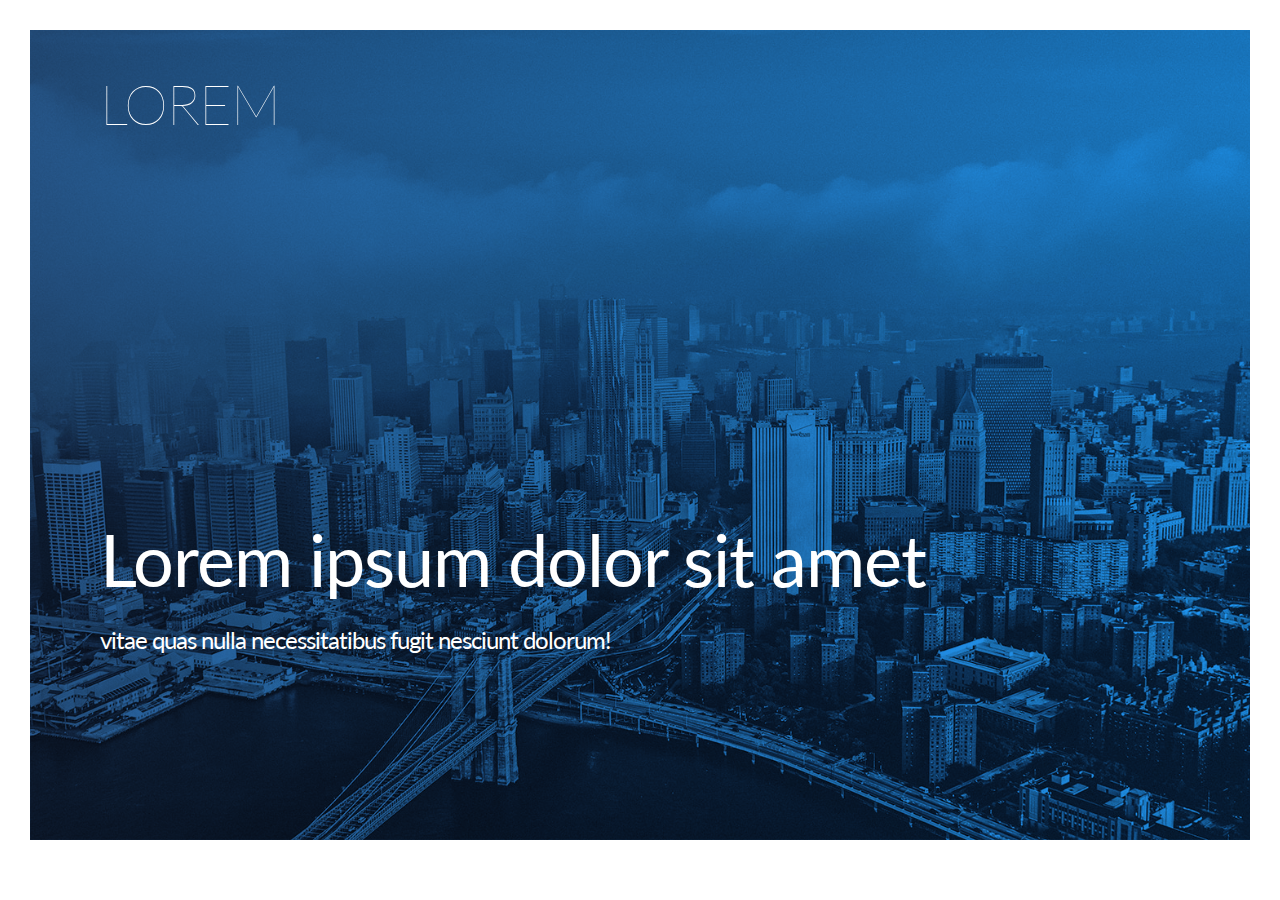
==== CH03/index.html @ 7f395355 "animation" ====
<!DOCTYPE html>
<html lang="en">
  <head>
    <meta charset="UTF-8" />
    <meta name="viewport" content="width=device-width, initial-scale=1.0" />
    <title>Document</title>
    <link rel="stylesheet" href="CSS/index.css" />
  </head>
  <body>
    <header>
      <div id="logo-text">Lorem</div>
      <div id="header-text">
        <div id="header-text-main">
          Lorem ipsum dolor sit amet
        </div>
        <div id="header-text-sub">
          vitae quas nulla necessitatibus fugit nesciunt dolorum!
        </div>
      </div>
    </header>
  </body>
</html>
---- CH03/CSS/index.css ----
@import url("https://fonts.googleapis.com/css?family=Lato:100,300|Nanum+Gothic:400,700,800&display=swap&subset=korean");
* {
  margin: 0;
  padding: 0;
  -webkit-box-sizing: border-box;
          box-sizing: border-box;
}

html {
  font-size: 62.5%;
}

body {
  font-family: "Nanum Gothic", sans-serif;
  font-family: "Lato", sans-serif;
  padding: 3rem;
}

header {
  width: 100%;
  height: 90vh;
  background-image: -webkit-gradient(linear, left top, right top, from(#285a91), to(#1f9cfd)), url(../images/header-image.jpg);
  background-image: linear-gradient(to right, #285a91 0%, #1f9cfd 100%), url(../images/header-image.jpg);
  background-blend-mode: multiply;
  background-size: cover;
  position: relative;
}

header #logo-text {
  position: absolute;
  left: 7rem;
  top: 4rem;
  font-size: 5.6rem;
  text-transform: uppercase;
  font-family: "Lato", sans-serif;
  font-weight: 100;
  color: #fff;
  letter-spacing: -0.1rem;
}

header #header-text {
  position: absolute;
  left: 7rem;
  bottom: 23%;
  color: #fff;
  letter-spacing: -0.1rem;
  font-weight: 400;
}

header #header-text-main {
  font-size: 7.2rem;
  line-height: 7.2rem;
}

header #header-text-sub {
  margin-top: 3rem;
  font-size: 2.4rem;
}
/*# sourceMappingURL=index.css.map */
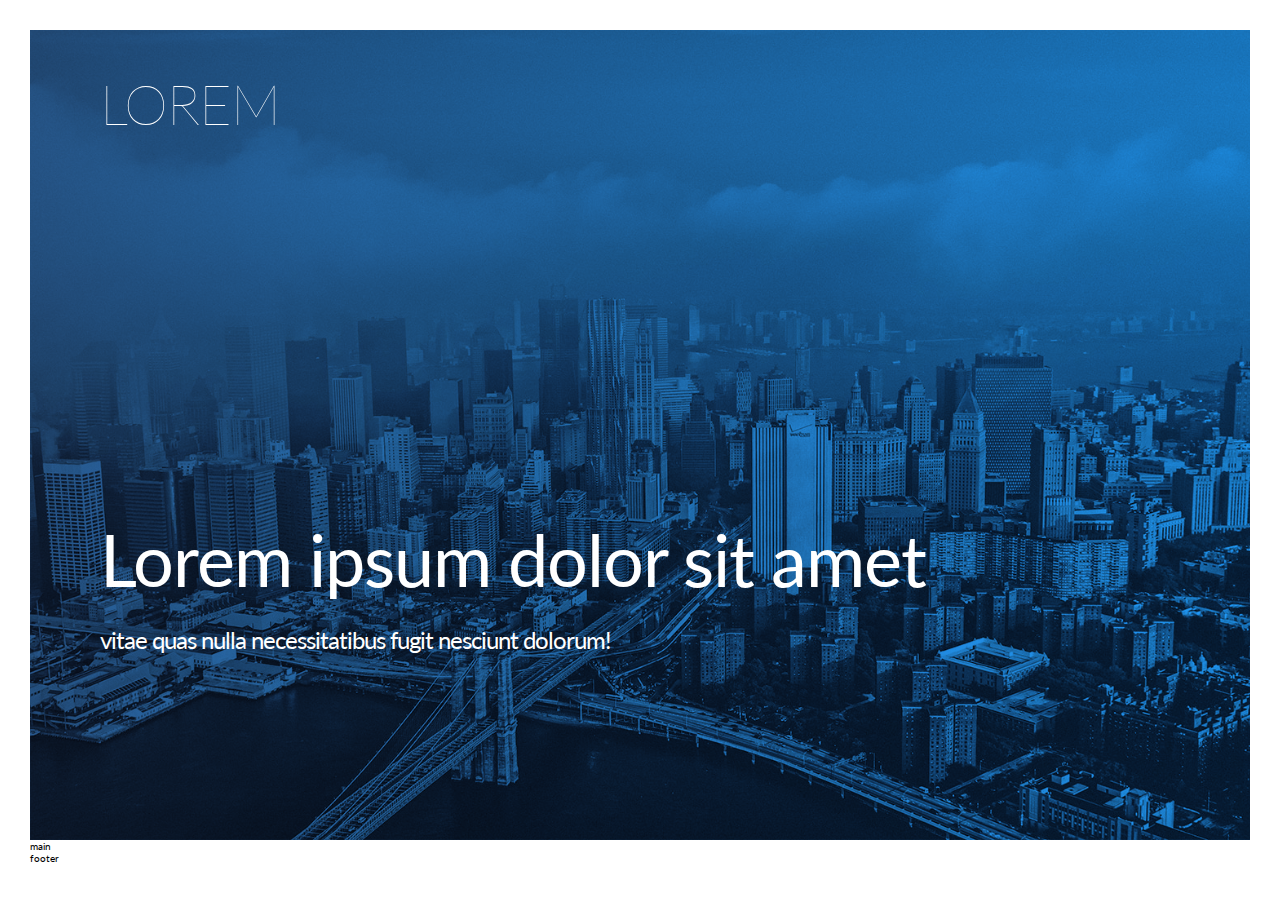
==== commit d26e858a: "0214 Study" ====
--- a/CH03/index.html
+++ b/CH03/index.html
@@ -18,5 +18,11 @@
         </div>
       </div>
     </header>
+
+    <main>
+      main
+    </main>
+
+    <footer>footer</footer>
   </body>
 </html>
--- a/CH03/CSS/index.css
+++ b/CH03/CSS/index.css
@@ -14,6 +14,74 @@
   font-family: "Nanum Gothic", sans-serif;
   font-family: "Lato", sans-serif;
   padding: 3rem;
+}
+
+@-webkit-keyframes moveInLeft {
+  0% {
+    opacity: 0.1;
+    -webkit-transform: translateX(-5rem);
+            transform: translateX(-5rem);
+  }
+  80% {
+    -webkit-transform: translateX(1rem);
+            transform: translateX(1rem);
+  }
+  100% {
+    opacity: 1;
+    -webkit-transform: translate(0);
+            transform: translate(0);
+  }
+}
+
+@keyframes moveInLeft {
+  0% {
+    opacity: 0.1;
+    -webkit-transform: translateX(-5rem);
+            transform: translateX(-5rem);
+  }
+  80% {
+    -webkit-transform: translateX(1rem);
+            transform: translateX(1rem);
+  }
+  100% {
+    opacity: 1;
+    -webkit-transform: translate(0);
+            transform: translate(0);
+  }
+}
+
+@-webkit-keyframes moveInRight {
+  0% {
+    opacity: 0.1;
+    -webkit-transform: translateX(10rem);
+            transform: translateX(10rem);
+  }
+  80% {
+    -webkit-transform: translateX(-1rem);
+            transform: translateX(-1rem);
+  }
+  100% {
+    opacity: 1;
+    -webkit-transform: translate(0);
+            transform: translate(0);
+  }
+}
+
+@keyframes moveInRight {
+  0% {
+    opacity: 0.1;
+    -webkit-transform: translateX(10rem);
+            transform: translateX(10rem);
+  }
+  80% {
+    -webkit-transform: translateX(-1rem);
+            transform: translateX(-1rem);
+  }
+  100% {
+    opacity: 1;
+    -webkit-transform: translate(0);
+            transform: translate(0);
+  }
 }
 
 header {
@@ -36,6 +104,14 @@
   font-weight: 100;
   color: #fff;
   letter-spacing: -0.1rem;
+  -webkit-animation-name: moveInLeft;
+          animation-name: moveInLeft;
+  -webkit-animation-duration: 1s;
+          animation-duration: 1s;
+  -webkit-animation-delay: 2s;
+          animation-delay: 2s;
+  -webkit-animation-fill-mode: backwards;
+          animation-fill-mode: backwards;
 }
 
 header #header-text {
@@ -50,10 +126,26 @@
 header #header-text-main {
   font-size: 7.2rem;
   line-height: 7.2rem;
+  -webkit-animation-name: moveInRight;
+          animation-name: moveInRight;
+  -webkit-animation-duration: 1s;
+          animation-duration: 1s;
+  -webkit-animation-delay: 1s;
+          animation-delay: 1s;
+  -webkit-animation-fill-mode: backwards;
+          animation-fill-mode: backwards;
 }
 
 header #header-text-sub {
   margin-top: 3rem;
   font-size: 2.4rem;
+  -webkit-animation-name: moveInLeft;
+          animation-name: moveInLeft;
+  -webkit-animation-duration: 1s;
+          animation-duration: 1s;
+  -webkit-animation-delay: 1.5s;
+          animation-delay: 1.5s;
+  -webkit-animation-fill-mode: backwards;
+          animation-fill-mode: backwards;
 }
 /*# sourceMappingURL=index.css.map */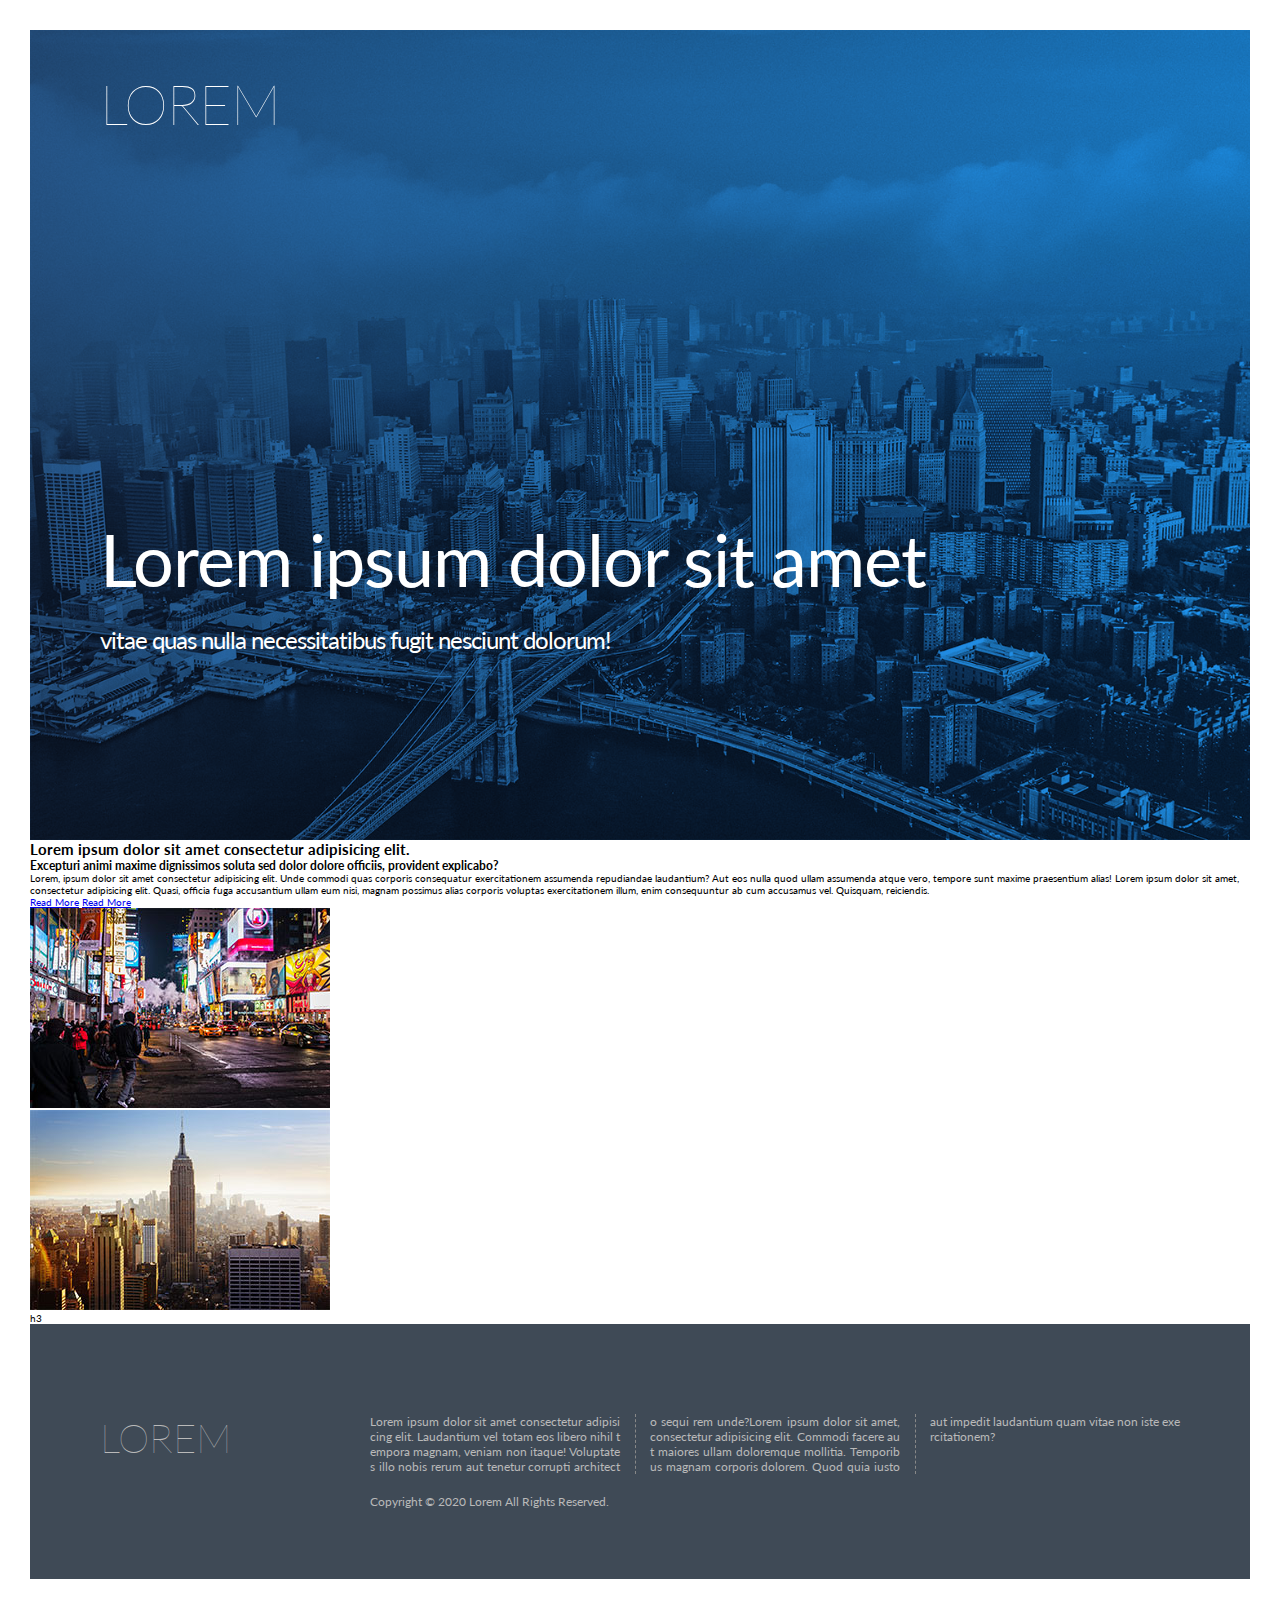
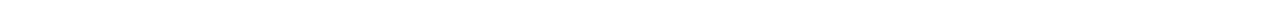
==== commit ea0e845e: "scss Study" ====
--- a/CH03/index.html
+++ b/CH03/index.html
@@ -20,9 +20,61 @@
     </header>
 
     <main>
-      main
+      <section id="section-about">
+        <h2>Lorem ipsum dolor sit amet consectetur adipisicing elit.</h2>
+        <div id="section-about-words">
+          <h3>
+            Excepturi animi maxime dignissimos soluta sed dolor dolore officiis,
+            provident explicabo?
+          </h3>
+          <p>
+            Lorem, ipsum dolor sit amet consectetur adipisicing elit. Unde
+            commodi quas corporis consequatur exercitationem assumenda
+            repudiandae laudantium? Aut eos nulla quod ullam assumenda atque
+            vero, tempore sunt maxime praesentium alias! Lorem ipsum dolor sit
+            amet, consectetur adipisicing elit. Quasi, officia fuga accusantium
+            ullam eum nisi, magnam possimus alias corporis voluptas
+            exercitationem illum, enim consequuntur ab cum accusamus vel.
+            Quisquam, reiciendis.
+          </p>
+          <a href="#" class="btn-text">Read More</a>
+          <a href="#" class="btn-text">Read More</a>
+        </div>
+        <div id="section-about-photo">
+          <div class="photo">
+            <img src="images/photo-1.jpg" alt="photo-1" />
+          </div>
+          <div class="photo">
+            <img src="images/photo-2.jpg" alt="photo-1" />
+          </div>
+        </div>
+      </section>
+
+      <section id="section-etc">
+        <div id="etc-1">
+          <div class="etc-icon"></div>
+          <div class="etc-text">
+            h3
+          </div>
+        </div>
+      </section>
     </main>
 
-    <footer>footer</footer>
+    <footer>
+      <div id="logo-text-footer">Lorem</div>
+      <div id="copyright">
+        <p>
+          Lorem ipsum dolor sit amet consectetur adipisicing elit. Laudantium
+          vel totam eos libero nihil tempora magnam, veniam non itaque!
+          Voluptates illo nobis rerum aut tenetur corrupti architecto sequi rem
+          unde?Lorem ipsum dolor sit amet, consectetur adipisicing elit. Commodi
+          facere aut maiores ullam doloremque mollitia. Temporibus magnam
+          corporis dolorem. Quod quia iusto aut impedit laudantium quam vitae
+          non iste exercitationem?
+        </p>
+
+        <p>Copyright &copy; 2020 Lorem All Rights Reserved.</p>
+      </div>
+    </footer>
   </body>
 </html>
--- a/CH03/CSS/index.css
+++ b/CH03/CSS/index.css
@@ -148,4 +148,51 @@
   -webkit-animation-fill-mode: backwards;
           animation-fill-mode: backwards;
 }
+
+footer {
+  background-color: #3f4a56;
+  color: #b9b9b9;
+  padding: 9rem 7rem 3rem 7rem;
+}
+
+footer::after {
+  content: "";
+  display: block;
+  clear: both;
+}
+
+footer #logo-text-footer {
+  float: left;
+  width: 25%;
+  font-size: 4rem;
+  font-family: "Lato", sans-serif;
+  font-weight: 100;
+  text-transform: uppercase;
+}
+
+footer #copyright {
+  float: left;
+  width: 75%;
+  font-size: 1.2rem;
+}
+
+footer #copyright p:nth-child(1) {
+  margin-bottom: 2rem;
+  word-break: break-all;
+  text-align: justify;
+  -webkit-column-count: 3;
+          column-count: 3;
+  -webkit-column-gap: 3rem;
+          column-gap: 3rem;
+  -webkit-column-rule-style: dashed;
+          column-rule-style: dashed;
+  -webkit-column-rule-width: 1px;
+          column-rule-width: 1px;
+  -webkit-column-rule-color: #888;
+          column-rule-color: #888;
+}
+
+footer #copyright p:last-child {
+  margin-bottom: 4rem;
+}
 /*# sourceMappingURL=index.css.map */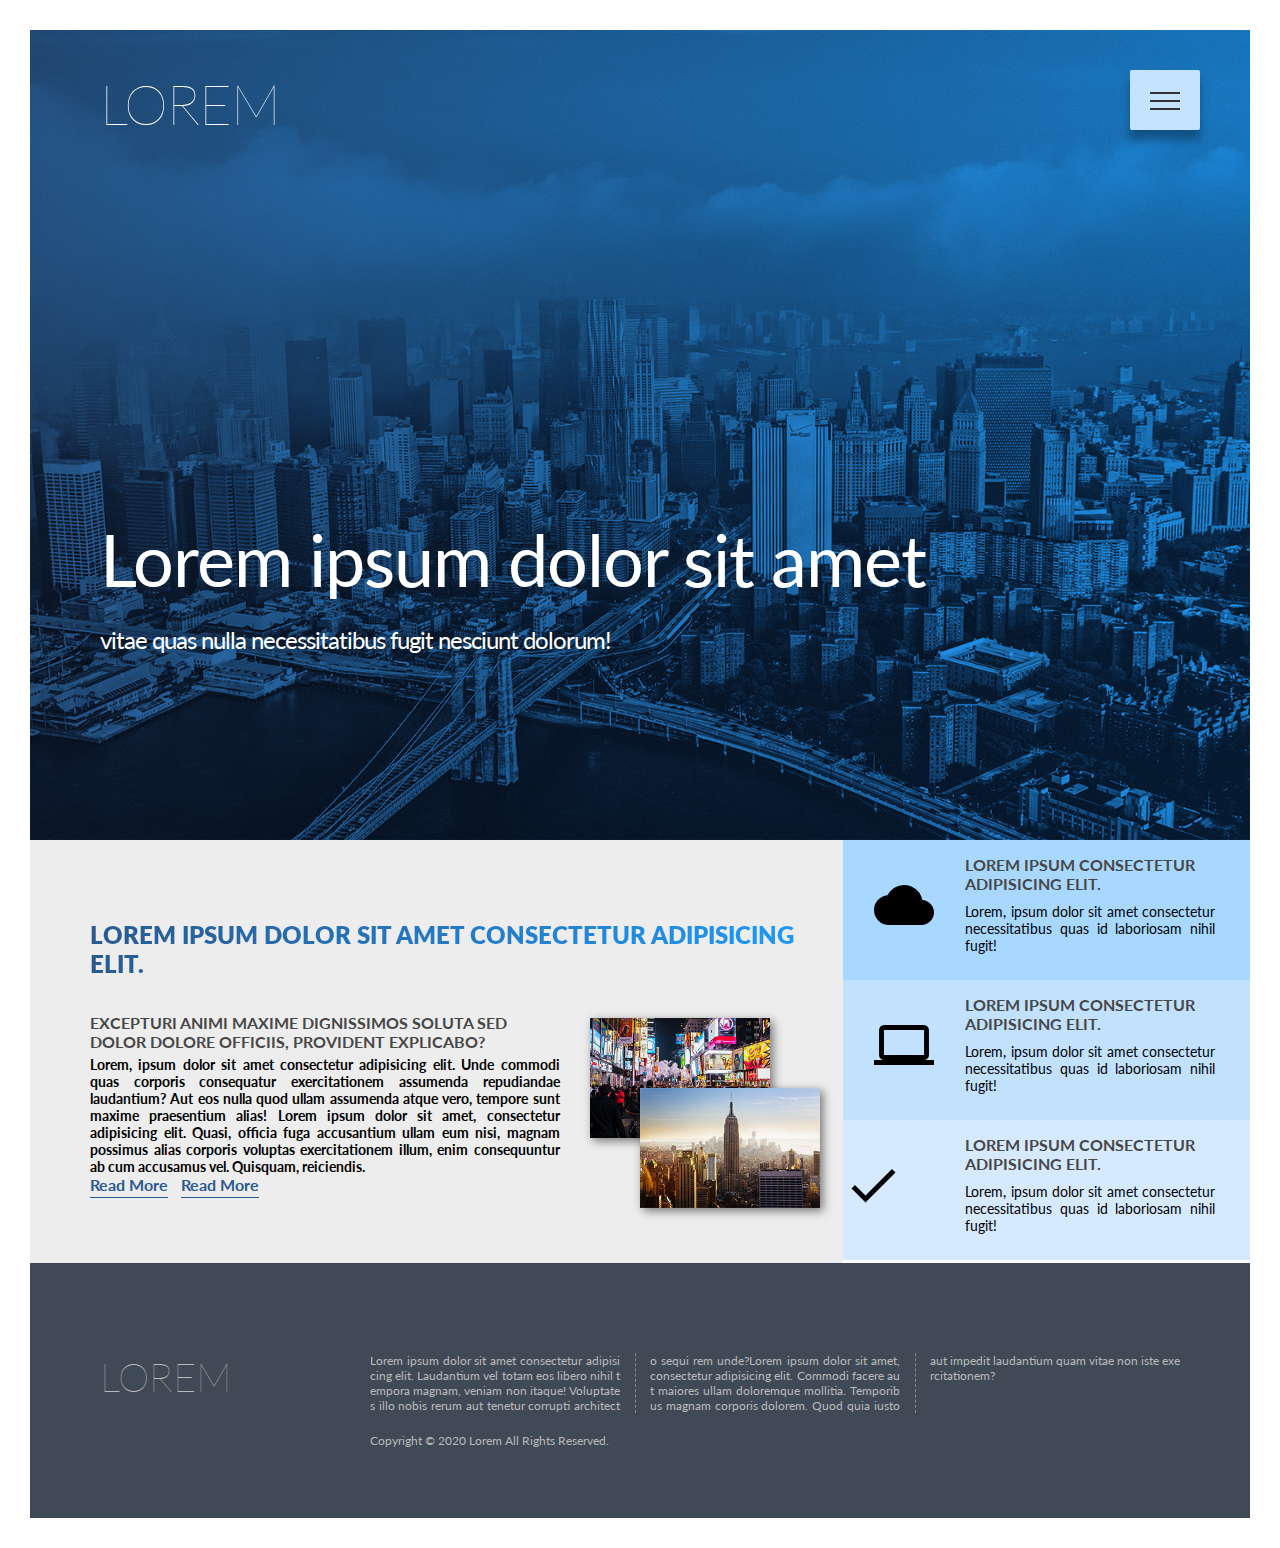
==== commit cca3cbd2: "scss final" ====
--- a/CH03/index.html
+++ b/CH03/index.html
@@ -7,6 +7,29 @@
     <link rel="stylesheet" href="CSS/index.css" />
   </head>
   <body>
+    <nav class="nav">
+      <input type="checkbox" class="nav-checkbox" id="nav-toggle" />
+      <label for="nav-toggle" class="nav-button">
+        <span class="nav-icon">&nbsp;</span>
+      </label>
+
+      <div class="nav-bg">&nbsp;</div>
+
+      <div class="nav-body">
+        <ul class="nav-list">
+          <li class="nav-item">
+            <a href="#" class="nav-link"><span>01</span>About Lorem</a>
+          </li>
+          <li class="nav-item">
+            <a href="#" class="nav-link"><span>02</span>Commandes Lorem</a>
+          </li>
+          <li class="nav-item">
+            <a href="#" class="nav-link"><span>03</span>About Lorem</a>
+          </li>
+        </ul>
+      </div>
+    </nav>
+
     <header>
       <div id="logo-text">Lorem</div>
       <div id="header-text">
@@ -37,7 +60,7 @@
             exercitationem illum, enim consequuntur ab cum accusamus vel.
             Quisquam, reiciendis.
           </p>
-          <a href="#" class="btn-text">Read More</a>
+          <a href="#" class="btn-text u-margin-right-small">Read More</a>
           <a href="#" class="btn-text">Read More</a>
         </div>
         <div id="section-about-photo">
@@ -51,10 +74,46 @@
       </section>
 
       <section id="section-etc">
-        <div id="etc-1">
-          <div class="etc-icon"></div>
+        <div id="etc-1" class="etc">
+          <div class="etc-icon">
+            <i class="material-icons">
+              cloud
+            </i>
+          </div>
           <div class="etc-text">
-            h3
+            <h3>Lorem ipsum consectetur adipisicing elit.</h3>
+            <p>
+              Lorem, ipsum dolor sit amet consectetur necessitatibus quas id
+              laboriosam nihil fugit!
+            </p>
+          </div>
+        </div>
+        <div id="etc-2" class="etc">
+          <div class="etc-icon">
+            <i class="material-icons">
+              computer
+            </i>
+          </div>
+          <div class="etc-text">
+            <h3>Lorem ipsum consectetur adipisicing elit.</h3>
+            <p>
+              Lorem, ipsum dolor sit amet consectetur necessitatibus quas id
+              laboriosam nihil fugit!
+            </p>
+          </div>
+        </div>
+        <div id="etc-3" class="etc">
+          <div class="etc-icon">
+            <i class="material-icons">
+              done_outline
+            </i>
+          </div>
+          <div class="etc-text">
+            <h3>Lorem ipsum consectetur adipisicing elit.</h3>
+            <p>
+              Lorem, ipsum dolor sit amet consectetur necessitatibus quas id
+              laboriosam nihil fugit!
+            </p>
           </div>
         </div>
       </section>
--- a/CH03/CSS/index.css
+++ b/CH03/CSS/index.css
@@ -1,4 +1,5 @@
 @import url("https://fonts.googleapis.com/css?family=Lato:100,300|Nanum+Gothic:400,700,800&display=swap&subset=korean");
+@import url("https://fonts.googleapis.com/icon?family=Material+Icons");
 * {
   margin: 0;
   padding: 0;
@@ -82,6 +83,43 @@
     -webkit-transform: translate(0);
             transform: translate(0);
   }
+}
+
+h2 {
+  padding: 1rem 0;
+  font-size: 2.4rem;
+  font-weight: 800;
+  text-transform: uppercase;
+  background: -webkit-gradient(linear, left top, right top, from(#285a91), to(#1f9cfd));
+  background: linear-gradient(left, #285a91, #1f9cfd);
+  -webkit-background-clip: text;
+  -webkit-text-fill-color: transparent;
+  -webkit-transition: all 0.5s;
+  transition: all 0.5s;
+}
+
+h2:hover {
+  padding-left: 1.5rem;
+}
+
+h3 {
+  padding: 0.5rem 0;
+  color: #474747;
+  font-size: 1.6rem;
+  font-weight: 700;
+  text-transform: uppercase;
+}
+
+.u-margin-right-small {
+  margin-right: 1rem;
+}
+
+.u-margin-right-medium {
+  margin-right: 2rem;
+}
+
+.u-margin-right-big {
+  margin-right: 3rem;
 }
 
 header {
@@ -149,6 +187,230 @@
           animation-fill-mode: backwards;
 }
 
+main::after {
+  content: "";
+  display: block;
+  clear: both;
+}
+
+main #section-about {
+  background-color: #ededed;
+  padding: 7rem 0 6.5rem 6rem;
+  width: 66.6666%;
+  float: left;
+  min-height: 42rem;
+}
+
+main #section-about::after {
+  content: "";
+  display: block;
+  clear: both;
+}
+
+@media screen and (min-width: 900px) and (max-width: 1200px) {
+  main #section-about {
+    width: 100%;
+  }
+}
+
+@media screen and (min-width: 701px) and (max-width: 899px) {
+  main #section-about {
+    width: 100%;
+    height: 58rem;
+    padding: 7rem 6rem 6.5rem 6rem;
+  }
+}
+
+@media screen and (max-width: 700px) {
+  main #section-about {
+    width: 100%;
+    height: 60rem;
+    padding: 7rem 6rem 6.5rem 6rem;
+  }
+}
+
+main #section-about-words {
+  width: 65%;
+  padding: 2rem 2rem 0 0;
+  float: left;
+}
+
+@media screen and (min-width: 701px) and (max-width: 899px) {
+  main #section-about-words {
+    width: 100%;
+  }
+}
+
+@media screen and (max-width: 700px) {
+  main #section-about-words {
+    width: 100%;
+  }
+}
+
+main #section-about-words p {
+  padding: 1.5rem, 0;
+  font-size: 1.4rem;
+  font-weight: 700;
+  text-align: justify;
+}
+
+main #section-about-photo {
+  position: relative;
+  width: 35%;
+  float: left;
+}
+
+@media screen and (min-width: 701px) and (max-width: 899px) {
+  main #section-about-photo {
+    width: 100%;
+  }
+}
+
+@media screen and (max-width: 700px) {
+  main #section-about-photo {
+    width: 100%;
+  }
+}
+
+main #section-about-photo .photo {
+  position: absolute;
+  width: 18rem;
+  height: 12rem;
+  -webkit-transition: all 0.2s;
+  transition: all 0.2s;
+}
+
+@media screen and (min-width: 701px) and (max-width: 899px) {
+  main #section-about-photo .photo {
+    top: 3rem !important;
+    left: 50% !important;
+  }
+}
+
+@media screen and (max-width: 700px) {
+  main #section-about-photo .photo {
+    top: 3rem !important;
+    left: 50% !important;
+  }
+}
+
+main #section-about-photo .photo:hover {
+  -webkit-transform: scale(1.1);
+          transform: scale(1.1);
+  padding: 1rem;
+  border: 3px solid #285a91;
+  z-index: 10;
+}
+
+main #section-about-photo .photo:nth-child(1) {
+  left: 1rem;
+  top: 3rem;
+}
+
+@media screen and (min-width: 701px) and (max-width: 899px) {
+  main #section-about-photo .photo:nth-child(1) {
+    -webkit-transform: translate(-120%);
+            transform: translate(-120%);
+  }
+}
+
+@media screen and (max-width: 700px) {
+  main #section-about-photo .photo:nth-child(1) {
+    -webkit-transform: translate(-120%);
+            transform: translate(-120%);
+  }
+}
+
+main #section-about-photo .photo:nth-child(2) {
+  left: 6rem;
+  top: 10rem;
+}
+
+main #section-about-photo .photo img {
+  width: 100%;
+  height: 100%;
+  -webkit-box-shadow: 3px 3px 9px 0px rgba(0, 0, 0, 0.5);
+          box-shadow: 3px 3px 9px 0px rgba(0, 0, 0, 0.5);
+}
+
+main #section-etc {
+  float: left;
+  width: 33.3334%;
+}
+
+main #section-etc [id^="etc-"] {
+  height: 14rem;
+}
+
+@media screen and (min-width: 900px) and (max-width: 1200px) {
+  main #section-etc {
+    width: 100%;
+  }
+}
+
+@media screen and (min-width: 701px) and (max-width: 899px) {
+  main #section-etc {
+    width: 100%;
+  }
+}
+
+@media screen and (max-width: 700px) {
+  main #section-etc {
+    width: 100%;
+  }
+}
+
+@media screen and (min-width: 900px) and (max-width: 1200px) {
+  main #section-etc .etc {
+    width: 33.3333%;
+    float: left;
+  }
+}
+
+@media screen and (min-width: 701px) and (max-width: 899px) {
+  main #section-etc .etc {
+    width: 33.3333%;
+    height: 20rem;
+    float: left;
+  }
+}
+
+main #section-etc .etc:nth-child(1) {
+  background-color: #a8d8ff;
+}
+
+main #section-etc .etc:nth-child(2) {
+  background-color: #c1e1ff;
+}
+
+main #section-etc .etc:nth-child(3) {
+  background-color: #d6eaff;
+}
+
+main #section-etc .etc .etc-icon {
+  padding-top: 3.5rem;
+  width: 30%;
+  text-align: center;
+  float: left;
+}
+
+main #section-etc .etc .etc-icon i {
+  font-size: 6rem;
+}
+
+main #section-etc .etc .etc-text {
+  width: 70%;
+  padding-top: 1rem;
+  float: left;
+}
+
+main #section-etc .etc .etc-text p {
+  margin: 0.5rem 0;
+  padding-right: 3.5rem;
+  text-align: justify;
+  font-size: 1.4rem;
+}
+
 footer {
   background-color: #3f4a56;
   color: #b9b9b9;
@@ -159,6 +421,12 @@
   content: "";
   display: block;
   clear: both;
+}
+
+@media screen and (max-width: 700px) {
+  footer {
+    padding: 9rem 2rem 3rem 7rem;
+  }
 }
 
 footer #logo-text-footer {
@@ -170,10 +438,23 @@
   text-transform: uppercase;
 }
 
+@media screen and (max-width: 700px) {
+  footer #logo-text-footer {
+    margin-right: 6rem;
+    width: 20%;
+  }
+}
+
 footer #copyright {
   float: left;
   width: 75%;
   font-size: 1.2rem;
+}
+
+@media screen and (max-width: 700px) {
+  footer #copyright {
+    width: 60%;
+  }
 }
 
 footer #copyright p:nth-child(1) {
@@ -195,4 +476,166 @@
 footer #copyright p:last-child {
   margin-bottom: 4rem;
 }
+
+.btn-text {
+  font-size: 1.6rem;
+  font-weight: 700;
+  text-decoration: none;
+  color: #285a91;
+  display: inline-block;
+  padding-bottom: 3px;
+  border-bottom: 1px solid #285a91;
+  -webkit-transition: all 0.5s;
+  transition: all 0.5s;
+}
+
+.btn-text:hover {
+  color: #fff;
+  background-color: #1f9cfd;
+  border-bottom: none;
+}
+
+.nav-checkbox {
+  display: none;
+}
+
+.nav-button {
+  background-color: #c4e3ff;
+  width: 7rem;
+  height: 6rem;
+  position: fixed;
+  top: 7rem;
+  right: 8rem;
+  z-index: 2000;
+  cursor: pointer;
+  border-radius: 2px;
+  -webkit-box-shadow: 0 1rem 1rem rgba(0, 0, 0, 0.3);
+          box-shadow: 0 1rem 1rem rgba(0, 0, 0, 0.3);
+  text-align: center;
+}
+
+.nav-bg {
+  background-image: radial-gradient(#285a91, #1f9cfd);
+  background-color: #f00;
+  width: 7rem;
+  height: 6rem;
+  position: fixed;
+  top: 7rem;
+  right: 8rem;
+  z-index: 1000;
+  -webkit-transition: all 0.8s;
+  transition: all 0.8s;
+  border-radius: 2px;
+}
+
+.nav-checkbox:checked ~ .nav-bg {
+  -webkit-transform: scale(80);
+          transform: scale(80);
+}
+
+.nav-icon {
+  position: relative;
+  margin-top: 3rem;
+}
+
+.nav-icon::before {
+  top: -0.8rem;
+}
+
+.nav-icon::after {
+  top: 0.8rem;
+}
+
+.nav-icon::before, .nav-icon::after {
+  content: "";
+  position: absolute;
+  left: 0;
+  -webkit-transition: all 0.2s;
+  transition: all 0.2s;
+}
+
+.nav-icon, .nav-icon::before, .nav-icon::after {
+  width: 3rem;
+  height: 2px;
+  background-color: #333;
+  display: inline-block;
+}
+
+.nav-button:hover .nav-icon::before {
+  top: -1rem;
+}
+
+.nav-button:hover .nav-icon::after {
+  top: 1rem;
+}
+
+.nav-checkbox:checked ~ .nav-button .nav-icon {
+  background-color: transparent;
+}
+
+.nav-checkbox:checked ~ .nav-button .nav-icon::before {
+  top: 0;
+  -webkit-transform: rotate(135deg);
+          transform: rotate(135deg);
+}
+
+.nav-checkbox:checked ~ .nav-button .nav-icon::after {
+  top: 0;
+  -webkit-transform: rotate(-135deg);
+          transform: rotate(-135deg);
+}
+
+.nav-body {
+  position: fixed;
+  top: 0;
+  left: -100%;
+  height: 100vh;
+  width: 100vw;
+  z-index: 1500;
+  -webkit-transition: all 0.8s;
+  transition: all 0.8s;
+  opacity: 0;
+}
+
+.nav-list {
+  position: absolute;
+  left: 50%;
+  top: 50%;
+  -webkit-transform: translate(-50%, -50%);
+          transform: translate(-50%, -50%);
+  list-style: none;
+  width: 100%;
+  text-align: center;
+}
+
+.nav-link {
+  display: inline-block;
+  font-size: 3rem;
+  font-weight: 300;
+  padding: 1rem 2rem;
+  color: #fff;
+  text-decoration: none;
+  text-transform: uppercase;
+  -webkit-transition: all 0.4s;
+  transition: all 0.4s;
+  background-image: linear-gradient(120deg, transparent 0%, transparent 50%, #fff 50%);
+  background-size: 220%;
+}
+
+.nav-link:hover {
+  color: #285a91;
+  background-position: 100%;
+  -webkit-transform: translate(1rem);
+          transform: translate(1rem);
+}
+
+.nav-link span {
+  display: inline-block;
+  margin-right: 1.5rem;
+}
+
+.nav-checkbox:checked ~ .nav-body {
+  left: 0;
+  opacity: 1;
+}
 /*# sourceMappingURL=index.css.map */